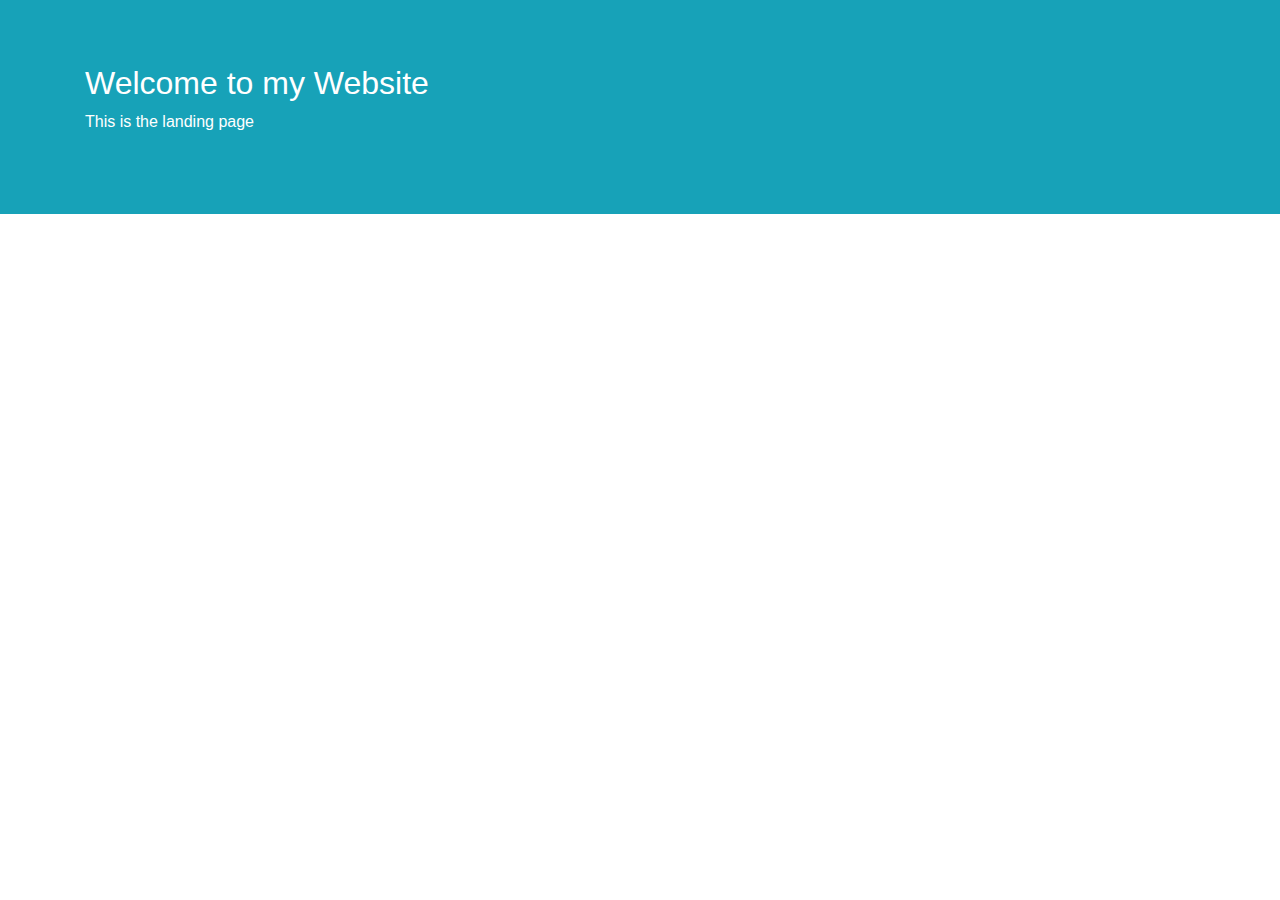
==== jumbotron.html @ 93ec33dc "Containers + Grid + Flex" ====
<!doctype html>
<html lang="en">
  <head>
    <!-- Required meta tags -->
    <meta charset="utf-8">
    <meta name="viewport" content="width=device-width, initial-scale=1, shrink-to-fit=no">

    <!-- Bootstrap CSS -->
    <link rel="stylesheet" href="https://cdn.jsdelivr.net/npm/bootstrap@4.3.1/dist/css/bootstrap.min.css" integrity="sha384-ggOyR0iXCbMQv3Xipma34MD+dH/1fQ784/j6cY/iJTQUOhcWr7x9JvoRxT2MZw1T" crossorigin="anonymous">

    <title>Jumbotron</title>
  </head>
  <body>

        <!--Remove border-radius with fluid // bg-info is light blue-->
        <div class="jumbotron jumbotron-fluid bg-info text-white"> 
            <div class="container">
                <h2>Welcome to my Website</h2>
                <p>This is the landing page</p>
            </div>
        </div>
      
    <!-- Optional JavaScript -->
    <!-- jQuery first, then Popper.js, then Bootstrap JS -->
    <script src="https://code.jquery.com/jquery-3.3.1.slim.min.js" integrity="sha384-q8i/X+965DzO0rT7abK41JStQIAqVgRVzpbzo5smXKp4YfRvH+8abtTE1Pi6jizo" crossorigin="anonymous"></script>
    <script src="https://cdn.jsdelivr.net/npm/popper.js@1.14.7/dist/umd/popper.min.js" integrity="sha384-UO2eT0CpHqdSJQ6hJty5KVphtPhzWj9WO1clHTMGa3JDZwrnQq4sF86dIHNDz0W1" crossorigin="anonymous"></script>
    <script src="https://cdn.jsdelivr.net/npm/bootstrap@4.3.1/dist/js/bootstrap.min.js" integrity="sha384-JjSmVgyd0p3pXB1rRibZUAYoIIy6OrQ6VrjIEaFf/nJGzIxFDsf4x0xIM+B07jRM" crossorigin="anonymous"></script>
  </body>
</html>
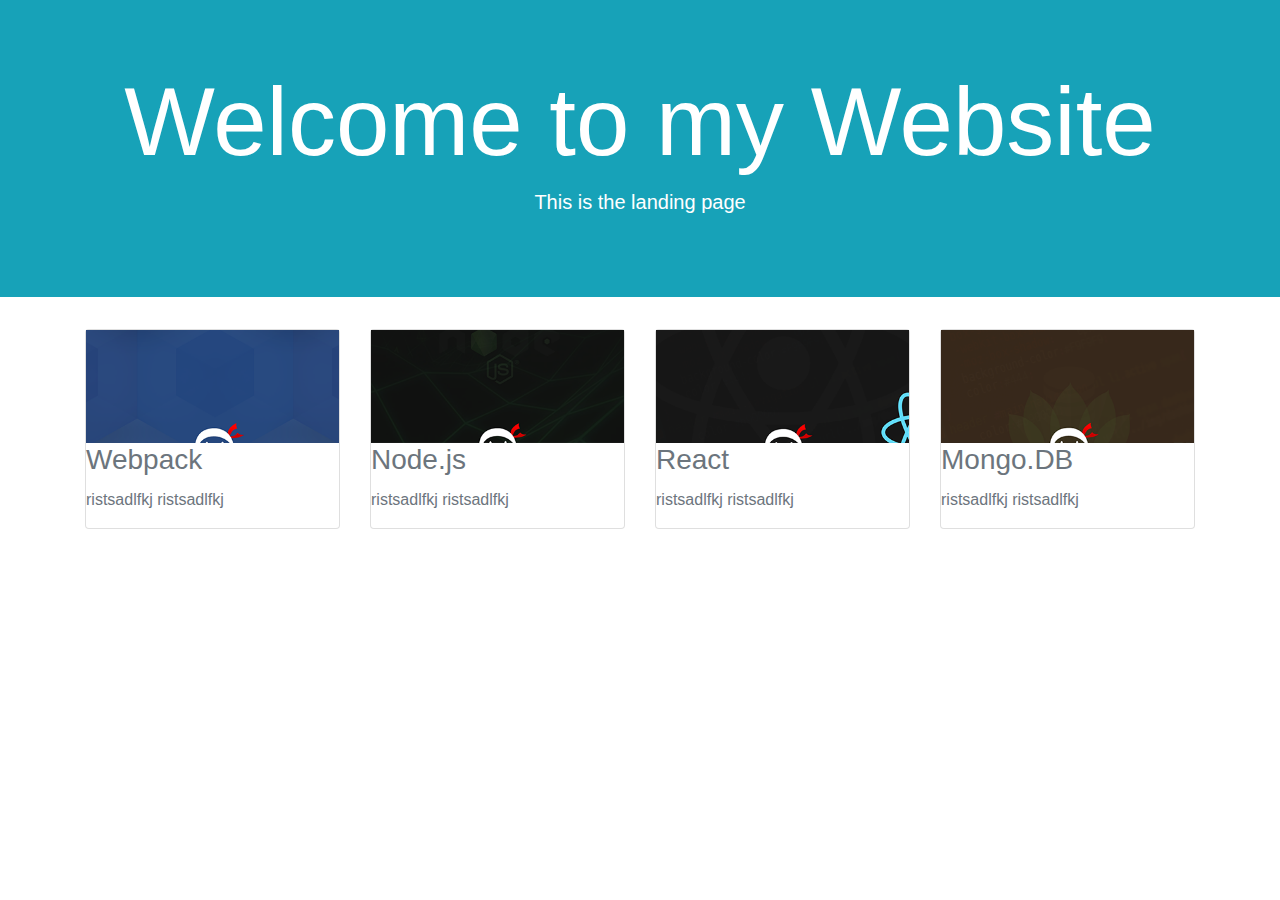
==== commit 373d1810: "Added Cards" ====
--- a/jumbotron.html
+++ b/jumbotron.html
@@ -13,11 +13,54 @@
   <body>
 
         <!--Remove border-radius with fluid // bg-info is light blue-->
-        <div class="jumbotron jumbotron-fluid bg-info text-white"> 
-            <div class="container">
-                <h2>Welcome to my Website</h2>
-                <p>This is the landing page</p>
+        <div class="jumbotron text-center jumbotron-fluid bg-info text-white"> 
+            <div class="container ">
+                <h1 class="display-1 ">Welcome to my Website</h1> <!--cooler font-->
+                <p class="lead">This is the landing page</p>  <!--bigger font-->
             </div>
+        </div>
+
+
+        <div class="container text-muted "> <!--make text lighter-->
+
+          <div class="row">
+            <div class="col-md-3">
+              <div class="card">
+                <img src="/webpack.png" alt="">
+                <div class="card-block">
+                  <h3 class="card-title">Webpack</h3>
+                  <p>ristsadlfkj ristsadlfkj </p>
+                </div>
+              </div>
+            </div>
+            <div class="col-md-3">
+              <div class="card">
+                <img src="/node.png" alt="">
+                <div class="card-block">
+                  <h3 class="card-title">Node.js</h3>
+                  <p>ristsadlfkj ristsadlfkj </p>
+                </div>
+              </div>
+            </div>
+            <div class="col-md-3">
+              <div class="card">
+                <img src="/react.png" alt="">
+                <div class="card-block">
+                  <h3 class="card-title">React</h3>
+                  <p>ristsadlfkj ristsadlfkj </p>
+                </div>
+              </div>
+            </div>
+            <div class="col-md-3">
+              <div class="card">
+                <img src="/mongo.png" alt="">
+                <div class="card-block">
+                  <h3 class="card-title">Mongo.DB</h3>
+                  <p>ristsadlfkj ristsadlfkj </p>
+                </div>
+              </div>
+            </div>
+          </div>
         </div>
       
     <!-- Optional JavaScript -->
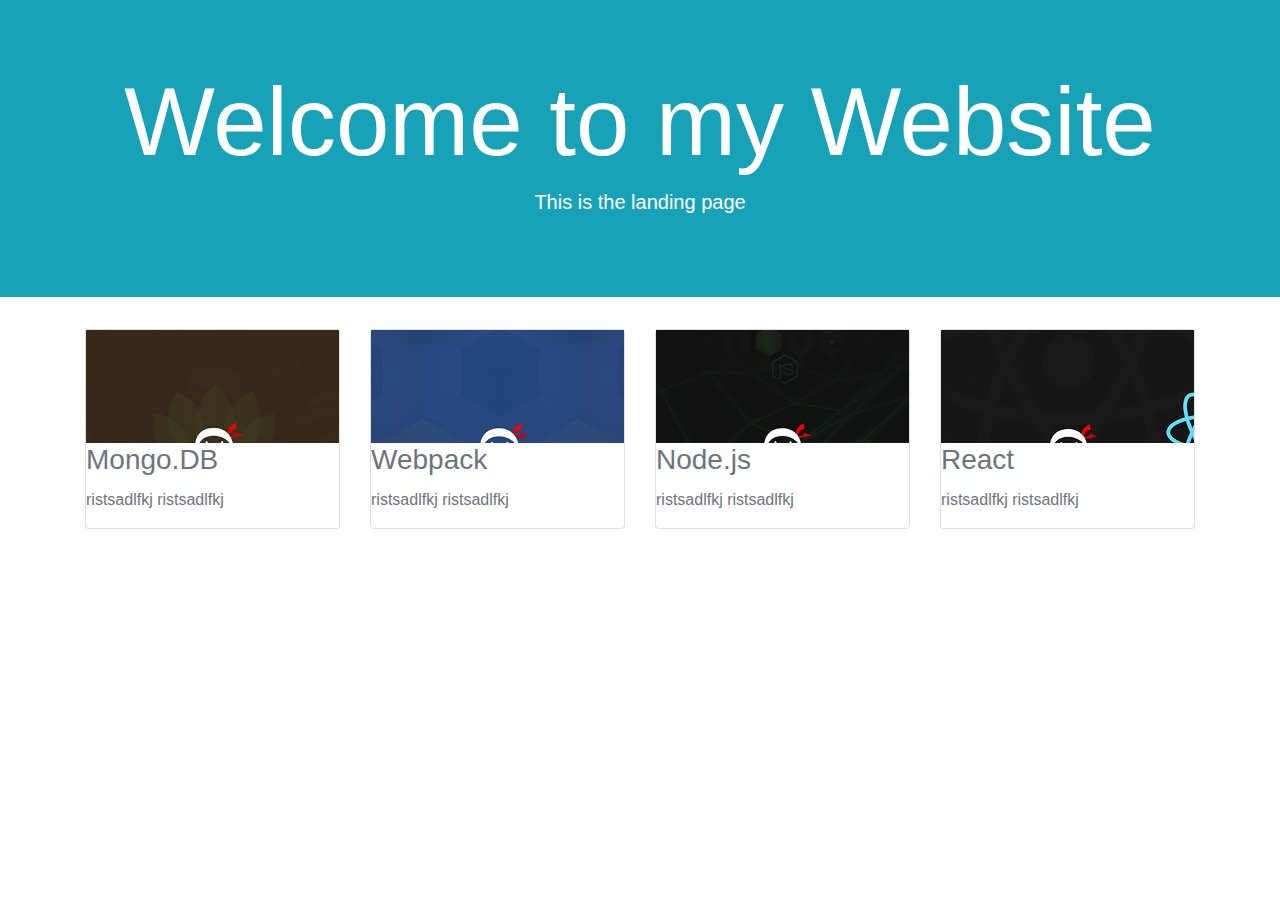
==== commit 6aa7450a: "Cards check" ====
--- a/jumbotron.html
+++ b/jumbotron.html
@@ -12,18 +12,27 @@
   </head>
   <body>
 
-        <!--Remove border-radius with fluid // bg-info is light blue-->
+    <!--Remove border-radius with fluid // bg-info is light blue-->
         <div class="jumbotron text-center jumbotron-fluid bg-info text-white"> 
             <div class="container ">
                 <h1 class="display-1 ">Welcome to my Website</h1> <!--cooler font-->
                 <p class="lead">This is the landing page</p>  <!--bigger font-->
-            </div>
+              </div>
         </div>
 
 
         <div class="container text-muted "> <!--make text lighter-->
 
           <div class="row">
+            <div class="col-md-3">
+              <div class="card">
+                <img src="/mongo.png" alt="">
+                <div class="card-block">
+                  <h3 class="card-title">Mongo.DB</h3>
+                  <p>ristsadlfkj ristsadlfkj </p>
+                </div>
+              </div>
+            </div>
             <div class="col-md-3">
               <div class="card">
                 <img src="/webpack.png" alt="">
@@ -51,15 +60,6 @@
                 </div>
               </div>
             </div>
-            <div class="col-md-3">
-              <div class="card">
-                <img src="/mongo.png" alt="">
-                <div class="card-block">
-                  <h3 class="card-title">Mongo.DB</h3>
-                  <p>ristsadlfkj ristsadlfkj </p>
-                </div>
-              </div>
-            </div>
           </div>
         </div>
       
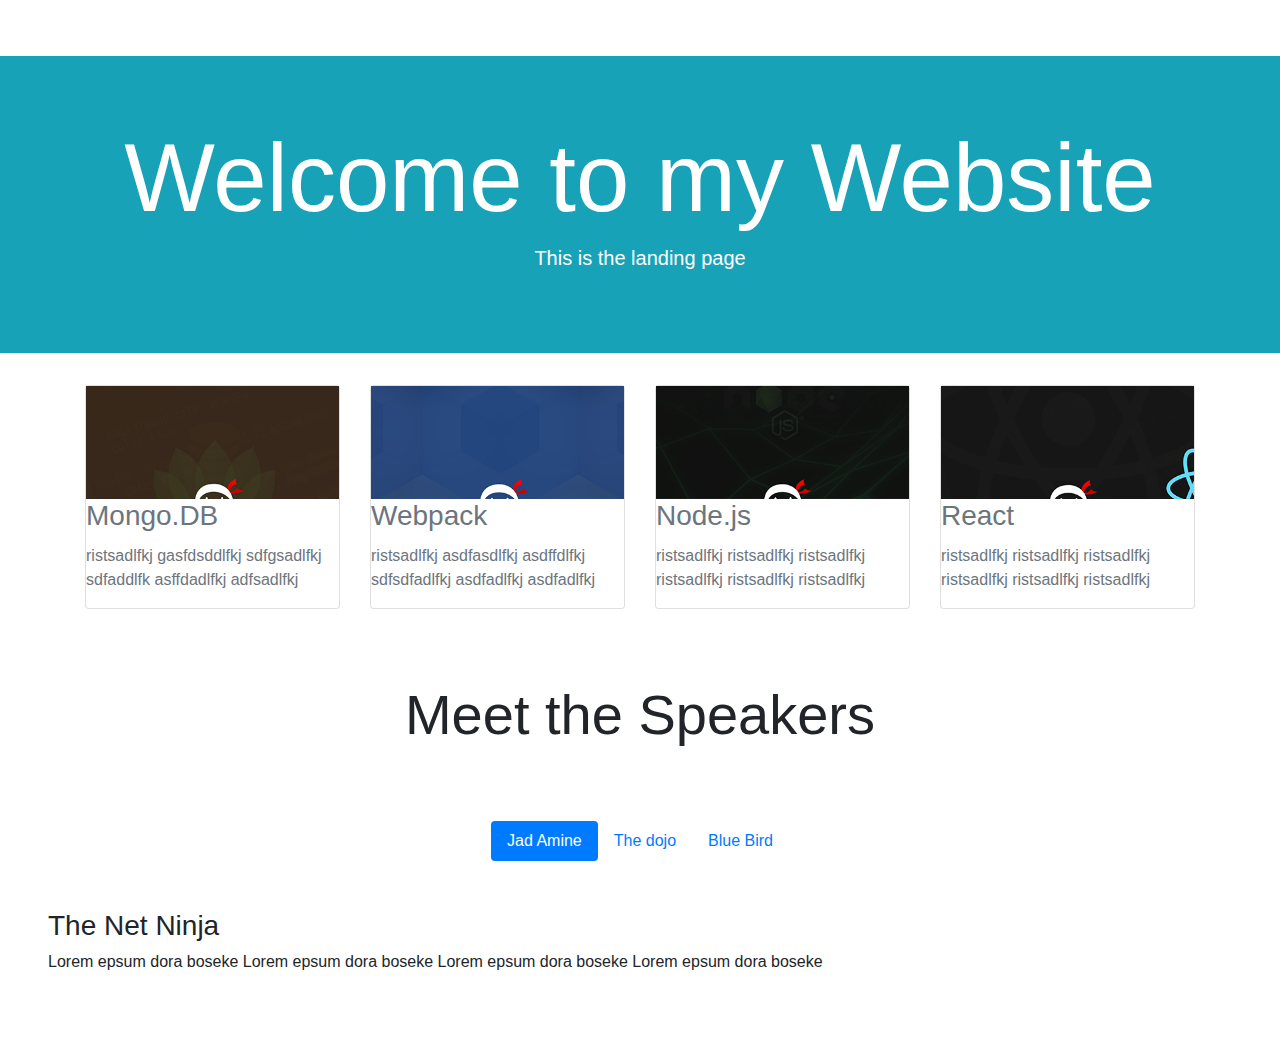
==== commit 45b072ff: "Added Bootstrap Cards" ====
--- a/jumbotron.html
+++ b/jumbotron.html
@@ -12,57 +12,96 @@
   </head>
   <body>
 
+    <nav class="navbar navbar-toggleable-sm ">
+      <div class="container">
+        <button class="navbar-toggler" data-toggle="collapse" data-taget="#mainNav">
+          <span class="navbar-toggler-icon"></span>
+        </button>
+        <div class="collapse navbar-collapse " id="mainNav">
+          <div class="navbar-nav">
+            <a class="nav-item nav-link active" href="#">Home</a>
+            <a class="nav-item nav-link" href="#" >About</a>
+            <a class="nav-item nav-link" href="#">Training</a>
+            <a class="nav-item nav-link" href="#" >Contact</a>
+          </div>
+        </div>
+      </div>
+    </nav>
+
     <!--Remove border-radius with fluid // bg-info is light blue-->
-        <div class="jumbotron text-center jumbotron-fluid bg-info text-white"> 
-            <div class="container ">
-                <h1 class="display-1 ">Welcome to my Website</h1> <!--cooler font-->
-                <p class="lead">This is the landing page</p>  <!--bigger font-->
-              </div>
-        </div>
+    <div class="jumbotron text-center jumbotron-fluid bg-info text-white"> 
+      <div class="container ">
+        <h1 class="display-1 ">Welcome to my Website</h1> <!--cooler font-->
+        <p class="lead">This is the landing page</p>  <!--bigger font-->
+      </div>
+    </div>
 
 
-        <div class="container text-muted "> <!--make text lighter-->
+    <div class="container text-muted "> <!--make text lighter-->
 
-          <div class="row">
-            <div class="col-md-3">
-              <div class="card">
-                <img src="/mongo.png" alt="">
-                <div class="card-block">
-                  <h3 class="card-title">Mongo.DB</h3>
-                  <p>ristsadlfkj ristsadlfkj </p>
-                </div>
-              </div>
-            </div>
-            <div class="col-md-3">
-              <div class="card">
-                <img src="/webpack.png" alt="">
-                <div class="card-block">
-                  <h3 class="card-title">Webpack</h3>
-                  <p>ristsadlfkj ristsadlfkj </p>
-                </div>
-              </div>
-            </div>
-            <div class="col-md-3">
-              <div class="card">
-                <img src="/node.png" alt="">
-                <div class="card-block">
-                  <h3 class="card-title">Node.js</h3>
-                  <p>ristsadlfkj ristsadlfkj </p>
-                </div>
-              </div>
-            </div>
-            <div class="col-md-3">
-              <div class="card">
-                <img src="/react.png" alt="">
-                <div class="card-block">
-                  <h3 class="card-title">React</h3>
-                  <p>ristsadlfkj ristsadlfkj </p>
-                </div>
-              </div>
+      <div class="row">
+        <div class="col-md-6 col-lg-3">
+          <div class="card">
+            <img src="public/mongo.png" alt="">
+            <div class="card-block">
+              <h3 class="card-title">Mongo.DB</h3>
+              <p>ristsadlfkj gasfdsddlfkj sdfgsadlfkj sdfaddlfk asffdadlfkj adfsadlfkj</p>
             </div>
           </div>
         </div>
-      
+        <div class="col-md-6 col-lg-3">
+          <div class="card">
+            <img src="public/webpack.png" alt="">
+            <div class="card-block">
+              <h3 class="card-title">Webpack</h3>
+              <p>ristsadlfkj asdfasdlfkj asdffdlfkj sdfsdfadlfkj asdfadlfkj asdfadlfkj </p>
+            </div>
+          </div>
+        </div>
+        <div class="col-md-6 col-lg-3">
+          <div class="card">
+            <img src="public/node.png" alt="">
+            <div class="card-block">
+              <h3 class="card-title">Node.js</h3>
+              <p>ristsadlfkj ristsadlfkj ristsadlfkj ristsadlfkj ristsadlfkj ristsadlfkj</p>
+            </div>
+          </div>
+        </div>
+        <div class="col-md-6 col-lg-3">
+          <div class="card">
+            <img src="public/react.png" alt="">
+            <div class="card-block">
+              <h3 class="card-title">React</h3>
+              <p>ristsadlfkj ristsadlfkj ristsadlfkj ristsadlfkj ristsadlfkj ristsadlfkj</p>
+            </div>
+          </div>
+        </div>
+      </div>
+    </div>
+
+    <h2 class="display-4 text-center py-5 my-4">Meet the Speakers</h2>
+
+    <nav class="nav justify-content-center nav-pills flex-column flex-md-row">
+      <a class="nav-link active" href="#ninja" data-toggle="tab">Jad Amine</a>
+      <a class="nav-link" href="#wizard" data-toggle="tab">The dojo</a>
+      <a class="nav-link" href="#captain" data-toggle="tab">Blue Bird</a>
+    </nav>
+
+    <div class="tab-content py-5 mx-5">
+      <div class="tab-pane active" id="ninja">
+        <h3>The Net Ninja</h3>
+        <p>Lorem epsum dora boseke Lorem epsum dora boseke Lorem epsum dora boseke Lorem epsum dora boseke </p>
+      </div>
+      <div class="tab-pane" id="wizard">
+        <h3>The Wizard</h3>
+        <p>Lorem epsum dora boseke Lorem epsum dora boseke Lorem epsum dora boseke Lorem epsum dora boseke </p>
+      </div>
+      <div class="tab-pane" id="captain">
+        <h3>The Captain</h3>
+        <p>Lorem epsum dora boseke Lorem epsum dora boseke Lorem epsum dora boseke Lorem epsum dora boseke </p>
+      </div>
+    </div>
+
     <!-- Optional JavaScript -->
     <!-- jQuery first, then Popper.js, then Bootstrap JS -->
     <script src="https://code.jquery.com/jquery-3.3.1.slim.min.js" integrity="sha384-q8i/X+965DzO0rT7abK41JStQIAqVgRVzpbzo5smXKp4YfRvH+8abtTE1Pi6jizo" crossorigin="anonymous"></script>
